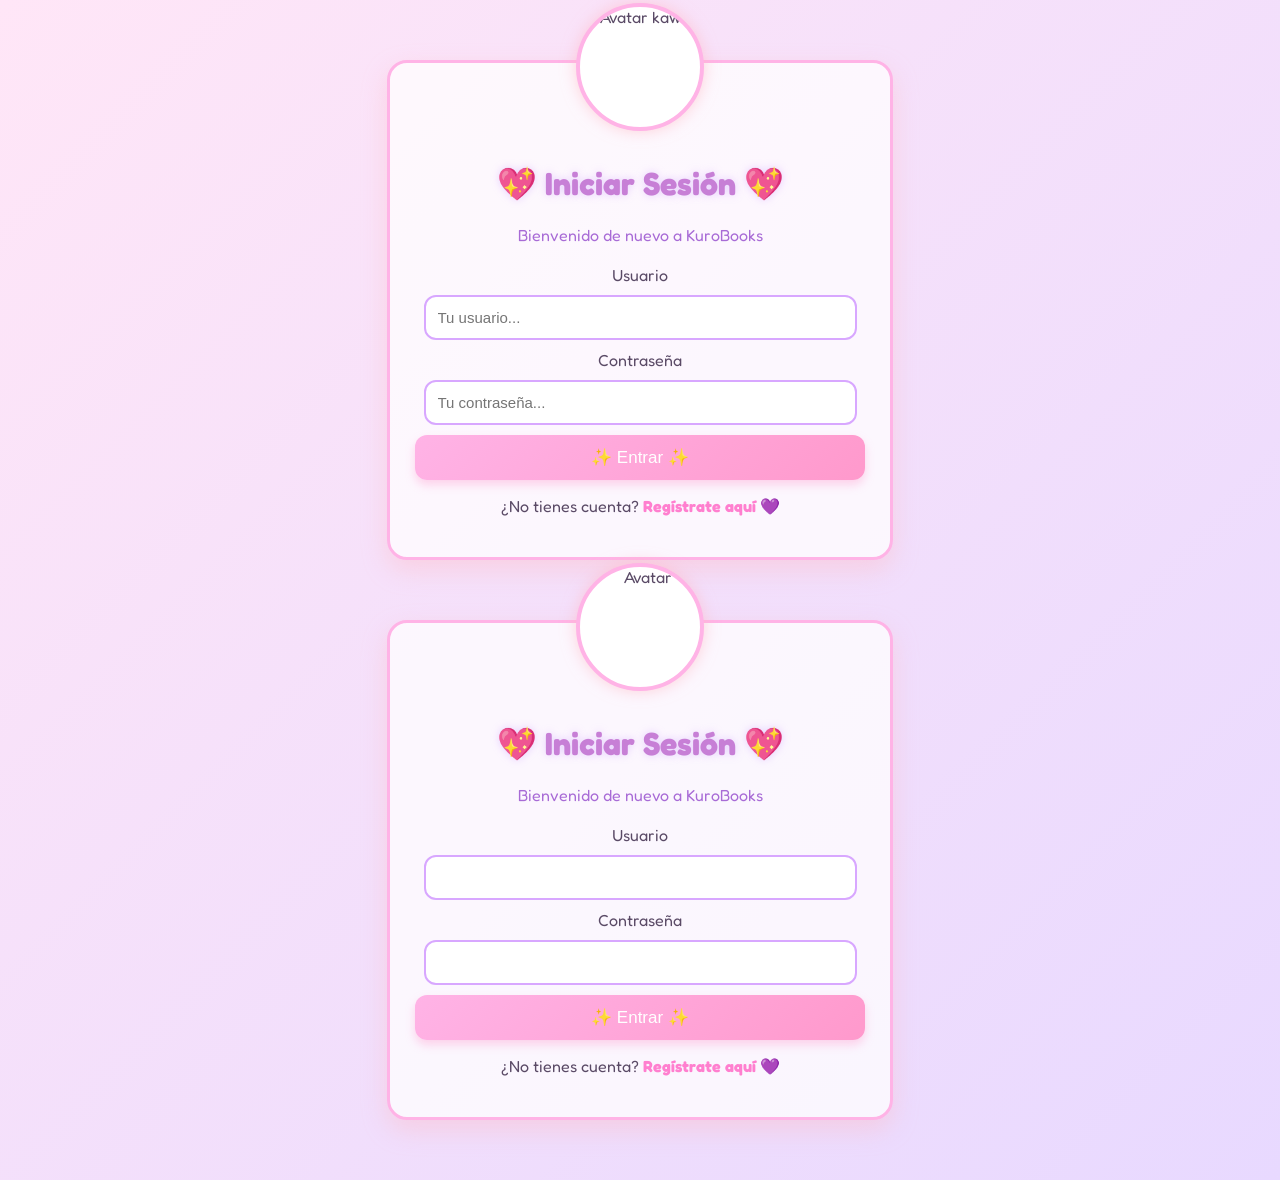
==== corazones-y-estrellas.html @ 80f04a92 "Add files via upload" ====
<!DOCTYPE html>
<html lang="es">
<head>
    <meta charset="UTF-8">
    <title>Corazones y Estrellas ✨</title>
    <link rel="stylesheet" href="estilos.css">
</head>
<body>

<script>
    if (localStorage.getItem("logeado") !== "true") {
        window.location.href = "login.html";
    }
</script>

<div class="barra-estado">
    <span class="estado-texto">💖 Corazones y Estrellas ✨</span>

    <div class="estado-botones">
        <button onclick="toggleDarkMode()">🌙 Modo oscuro</button>
        <button onclick="logout()">🚪 Cerrar sesión</button>
    </div>
</div>

<header>
    <h1>💖 Corazones y Estrellas ✨</h1>
    <p>Un libro lleno de magia, ternura y luz pastel.</p>
</header>

<section class="contenido">
    <h2>Capítulo 1 — Brillo en el Cielo</h2>
    <p>Aquí puedes escribir tu historia kawaii.</p>
</section>

<footer style="text-align:center; margin-top:40px;">
    <a href="index.html">⬅️ Volver a KuroBooks</a>
</footer>

<script>
function logout() {
    localStorage.setItem("logeado", "false");
    window.location.href = "login.html";
}
function toggleDarkMode() {
    document.body.classList.toggle("dark-mode");
}
</script>
<button onclick="toggleDarkMode()">🌙 Modo oscuro</button>
<script>
function toggleDarkMode() {
    const body = document.body;
    body.classList.toggle("dark-mode");

    // Guardar estado
    if (body.classList.contains("dark-mode")) {
        localStorage.setItem("modoOscuro", "true");
    } else {
        localStorage.setItem("modoOscuro", "false");
    }
}

// Activar automáticamente si estaba guardado
window.onload = function() {
    if (localStorage.getItem("modoOscuro") === "true") {
        document.body.classList.add("dark-mode");
    }
};
</script>
<script>
function toggleDarkMode() {
    const body = document.body;
    body.classList.toggle("dark-mode");

    // Guardar estado
    if (body.classList.contains("dark-mode")) {
        localStorage.setItem("modoOscuro", "true");
    } else {
        localStorage.setItem("modoOscuro", "false");
    }
}

// Activar automáticamente si estaba guardado
window.onload = function() {
    if (localStorage.getItem("modoOscuro") === "true") {
        document.body.classList.add("dark-mode");
    }
};
</script>


</body>
</html>
---- estilos.css ----
/* ---------------------------------------------------
   🌸 KuroBooks — Estilo Pastel Kawaii Completo
   --------------------------------------------------- */

/* Fuente kawaii */
@import url('https://fonts.googleapis.com/css2?family=Fredoka:wght@300;400;500;600&display=swap');

body {
    margin: 0;
    padding: 0;
    font-family: 'Fredoka', sans-serif;
    background: linear-gradient(135deg, #ffe6f7, #e8d9ff);
    color: #5a4a66;
    transition: 0.3s ease;
}

/* ---------------------------------------------------
   🌟 CONTENEDORES GENERALES
--------------------------------------------------- */

.contenedor,
.login-contenedor,
.registro-contenedor,
.welcome-contenedor {
    background: rgba(255, 255, 255, 0.75);
    border-radius: 20px;
    padding: 25px;
    max-width: 450px;
    margin: 60px auto;
    border: 3px solid #ffb3e6;
    box-shadow: 0 10px 25px rgba(255, 182, 193, 0.4);
    text-align: center;
}

/* ---------------------------------------------------
   🌟 TITULOS
--------------------------------------------------- */

h1, h2, h3 {
    color: #c77fd6;
    text-shadow: 0 0 8px rgba(200, 150, 255, 0.4);
}

.subtitulo {
    color: #a86bd6;
    margin-bottom: 20px;
}

/* ---------------------------------------------------
   🌟 INPUTS
--------------------------------------------------- */

input, textarea, select {
    width: 90%;
    padding: 12px;
    margin: 10px 0;
    border-radius: 12px;
    border: 2px solid #d8a7ff;
    background: #fff;
    font-size: 15px;
}

/* ---------------------------------------------------
   🌟 BOTONES
--------------------------------------------------- */

button, .btn {
    width: 100%;
    padding: 12px;
    background: linear-gradient(135deg, #ffb3e6, #ff99cc);
    border: none;
    border-radius: 12px;
    color: white;
    font-size: 17px;
    cursor: pointer;
    box-shadow: 0 5px 10px rgba(255, 153, 204, 0.4);
    transition: 0.3s;
}

button:hover, .btn:hover {
    transform: scale(1.05);
    background: linear-gradient(135deg, #ff99d6, #ff7fcf);
}

.btn-secundario {
    background: linear-gradient(135deg, #d8a7ff, #c77fd6);
}

.btn-terciario {
    background: linear-gradient(135deg, #c7a7ff, #a77fff);
}

/* ---------------------------------------------------
   🌟 ENLACES
--------------------------------------------------- */

a {
    color: #ff7fcf;
    font-weight: bold;
    text-decoration: none;
}

a:hover {
    text-shadow: 0 0 6px #ffb3e6;
}

/* ---------------------------------------------------
   🌟 AVATARES
--------------------------------------------------- */

.avatar-box {
    position: relative;
    padding-top: 80px;
}

.avatar {
    width: 120px;
    height: 120px;
    border-radius: 50%;
    border: 4px solid #ffb3e6;
    box-shadow: 0 0 15px rgba(255, 182, 193, 0.6);
    position: absolute;
    top: -60px;
    left: 50%;
    transform: translateX(-50%);
    background: white;
}

.avatar-index {
    width: 140px;
    margin: 20px auto;
    display: block;
    border-radius: 50%;
    border: 4px solid #ffb3e6;
    box-shadow: 0 0 15px rgba(255, 182, 193, 0.6);
}

/* ---------------------------------------------------
   🌟 TARJETAS DE LIBROS
--------------------------------------------------- */

.lista-libros {
    display: flex;
    flex-wrap: wrap;
    gap: 20px;
    justify-content: center;
}

.libro-card {
    width: 150px;
    background: rgba(255, 240, 250, 0.8);
    border: 3px solid #ffb3e6;
    border-radius: 15px;
    padding: 10px;
    text-align: center;
    cursor: pointer;
    transition: 0.3s;
}

.libro-card img {
    width: 100%;
    border-radius: 10px;
}

.libro-card:hover {
    transform: scale(1.05);
    box-shadow: 0 0 15px rgba(255, 182, 193, 0.6);
}

/* ---------------------------------------------------
   🌟 PANTALLA DE BIENVENIDA
--------------------------------------------------- */

.titulo-kawaii {
    font-size: 32px;
    color: #c77fd6;
    text-shadow: 0 0 10px rgba(200, 150, 255, 0.5);
}

.botones-welcome {
    margin-top: 30px;
    display: flex;
    justify-content: center;
    gap: 20px;
}

/* ---------------------------------------------------
   🌟 MODO OSCURO
--------------------------------------------------- */

.dark-mode {
    background: linear-gradient(135deg, #2a2233, #1a1620);
    color: #f0d9ff;
}

.dark-mode .contenedor,
.dark-mode .login-contenedor,
.dark-mode .registro-contenedor,
.dark-mode .welcome-contenedor {
    background: rgba(40, 30, 55, 0.7);
    border-color: #a86bd6;
    box-shadow: 0 10px 25px rgba(80, 50, 120, 0.5);
}

.dark-mode input {
    background: #3a2a4d;
    color: #f0d9ff;
    border-color: #b46cff;
}

.dark-mode button {
    background: linear-gradient(135deg, #b46cff, #8f4fd6);
}

.dark-mode a {
    color: #d8a7ff;
}
.portada-box {
    position: relative;
    padding-top: 180px;
}

.portada-registro {
    width: 260px;
    border-radius: 20px;
    border: 4px solid #ffb3e6;
    box-shadow: 0 0 20px rgba(255, 182, 193, 0.6);
    position: absolute;
    top: -120px;
    left: 50%;
    transform: translateX(-50%);
}
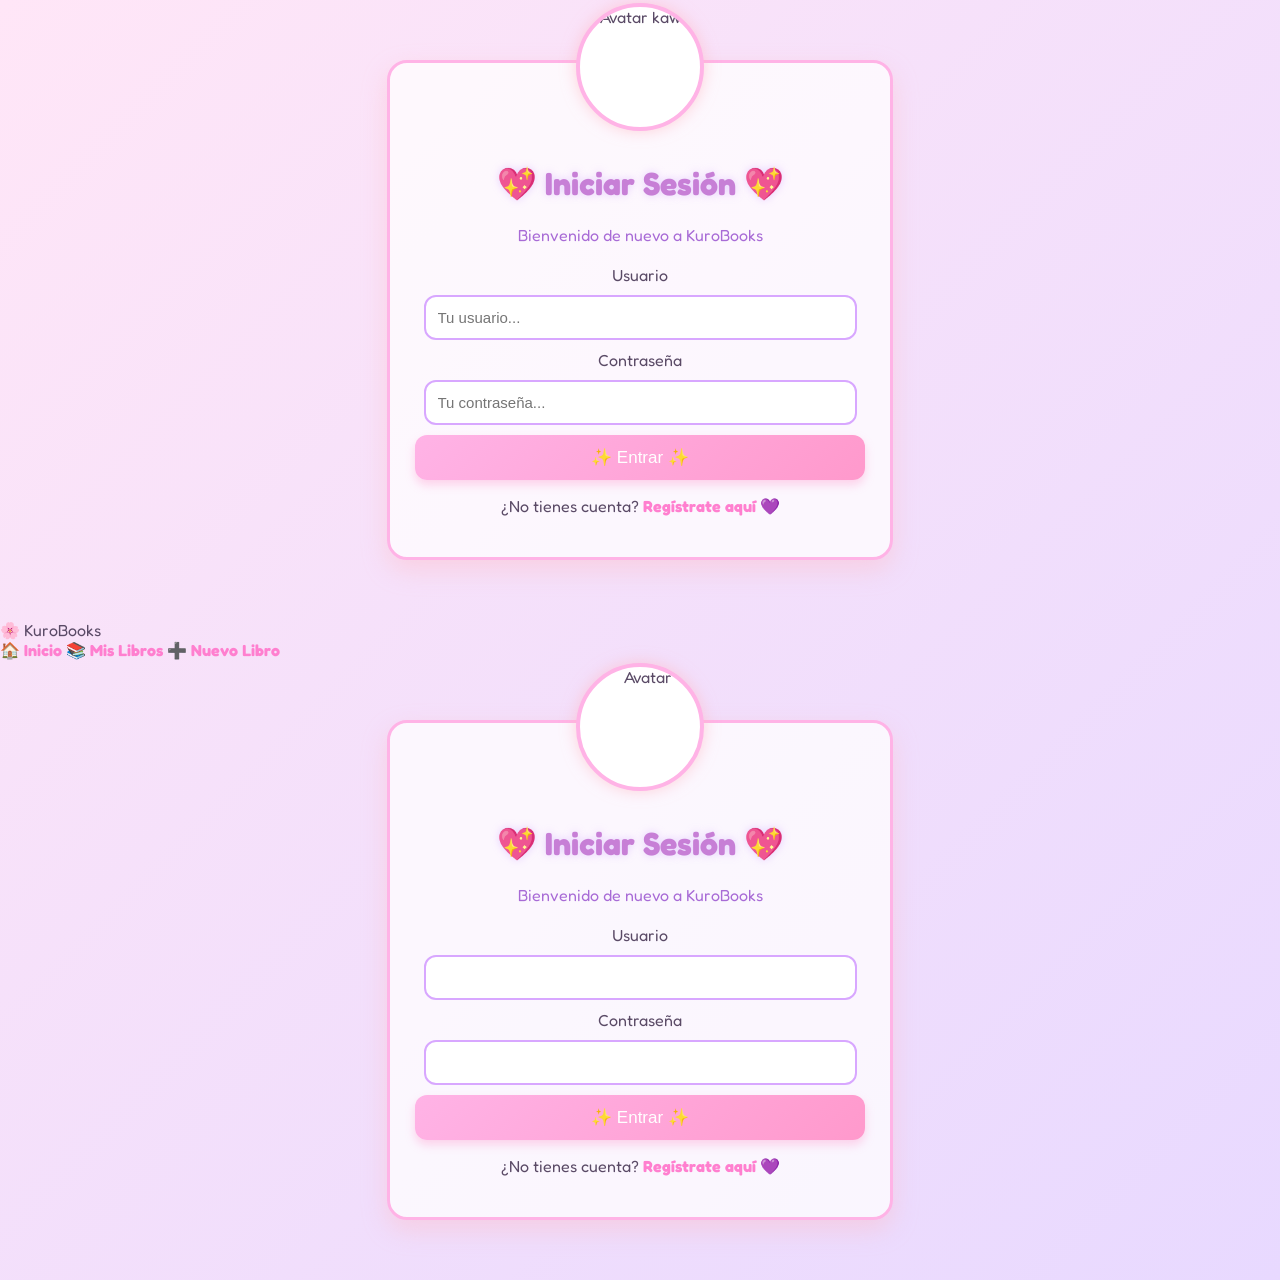
==== commit 81e52d55: "Add files via upload" ====
--- a/corazones-y-estrellas.html
+++ b/corazones-y-estrellas.html
@@ -89,4 +89,14 @@
 
 
 </body>
+<div class="barra-kawaii">
+    <div class="logo-kawaii">🌸 KuroBooks</div>
+
+    <div class="menu-kawaii">
+        <a href="index.html">🏠 Inicio</a>
+        <a href="libros.html">📚 Mis Libros</a>
+        <a href="#" onclick="crearLibroDesdeBarra()">➕ Nuevo Libro</a>
+    </div>
+</div>
+
 </html>
--- a/estilos.css
+++ b/estilos.css
@@ -230,3 +230,30 @@
     left: 50%;
     transform: translateX(-50%);
 }
+.imagen-card {
+    position: relative;
+    display: inline-block;
+    margin: 10px;
+}
+
+.imagen-subida {
+    width: 150px;
+    border-radius: 15px;
+    box-shadow: 0 0 10px pink;
+}
+
+.btn-borrar {
+    position: absolute;
+    bottom: 5px;
+    left: 5px;
+    background: #ff6b9a;
+    border: none;
+    padding: 5px 10px;
+    border-radius: 10px;
+    color: white;
+    cursor: pointer;
+}
+
+.btn-borrar:hover {
+    background: #ff3d7a;
+}
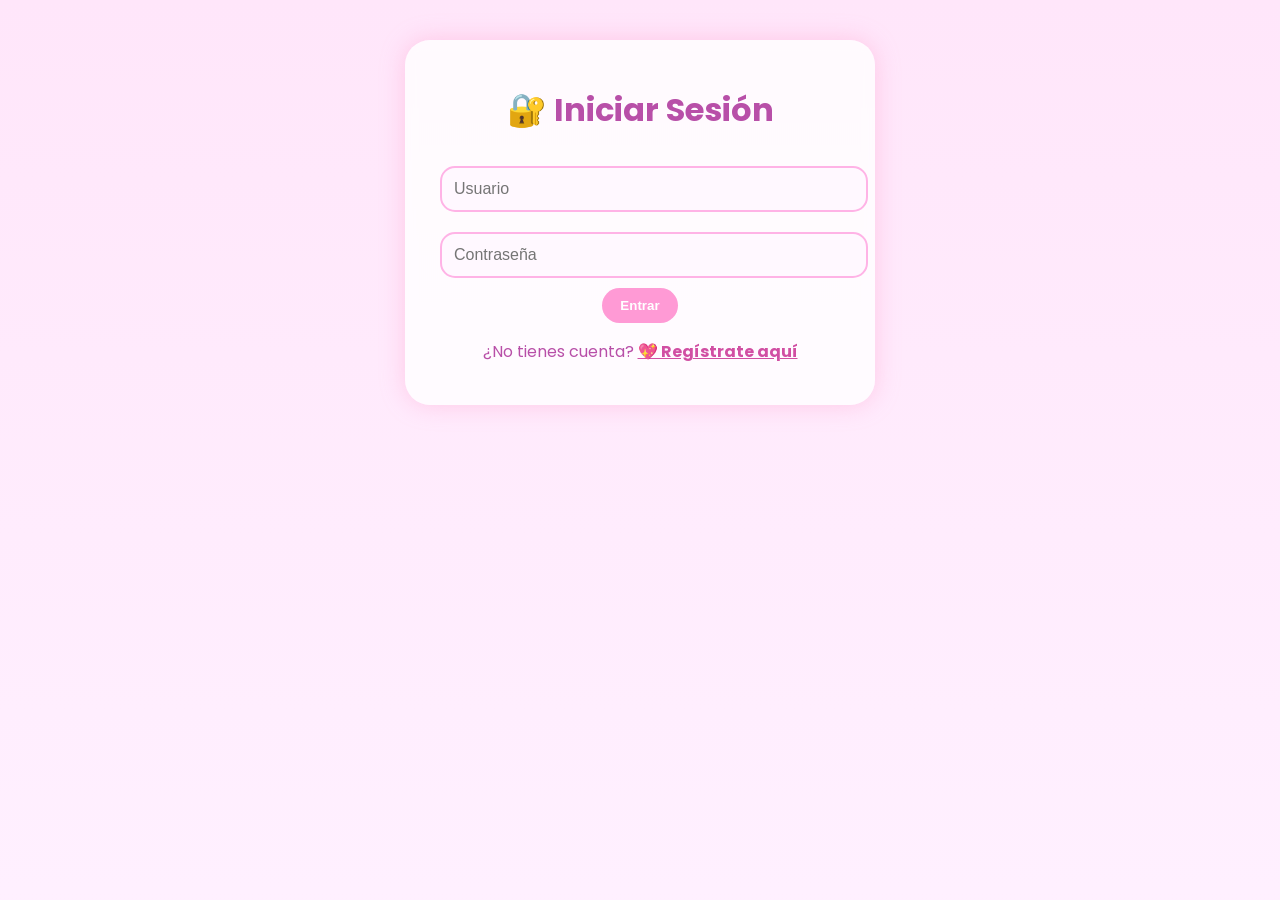
==== commit b5a3eaf3: "Add files via upload" ====
--- a/corazones-y-estrellas.html
+++ b/corazones-y-estrellas.html
@@ -100,3 +100,40 @@
 </div>
 
 </html>
+<div class="barra-kawaii">
+    <div class="logo-kawaii">🌸 KuroBooks</div>
+
+    <div class="menu-kawaii" id="menuKawaii">
+        <!-- Aquí se insertan los botones dinámicamente -->
+    </div>
+</div>
+<script>
+function actualizarMenu() {
+    let usuario = localStorage.getItem("usuarioActual");
+    let menu = document.getElementById("menuKawaii");
+
+    if (!menu) return;
+
+    if (usuario) {
+        menu.innerHTML = `
+            <a href="index.html">🏠 Inicio</a>
+            <a href="libros.html">📚 Mis Libros</a>
+            <span class="usuario-tag">💖 ${usuario}</span>
+            <a href="#" onclick="logout()">🚪 Cerrar sesión</a>
+        `;
+    } else {
+        menu.innerHTML = `
+            <a href="index.html">🏠 Inicio</a>
+            <a href="login.html">🔐 Login</a>
+            <a href="registro.html">💖 Registro</a>
+        `;
+    }
+}
+
+function logout() {
+    localStorage.removeItem("usuarioActual");
+    window.location.href = "login.html";
+}
+
+actualizarMenu();
+</script>
--- a/estilos.css
+++ b/estilos.css
@@ -1,144 +1,80 @@
-/* ---------------------------------------------------
-   🌸 KuroBooks — Estilo Pastel Kawaii Completo
-   --------------------------------------------------- */
-
-/* Fuente kawaii */
-@import url('https://fonts.googleapis.com/css2?family=Fredoka:wght@300;400;500;600&display=swap');
+/* ----------------------------- */
+/* 🌸 FUENTES Y BASE GENERAL     */
+/* ----------------------------- */
+@import url('https://fonts.googleapis.com/css2?family=Poppins:wght@300;400;600;700&display=swap');
 
 body {
     margin: 0;
     padding: 0;
-    font-family: 'Fredoka', sans-serif;
-    background: linear-gradient(135deg, #ffe6f7, #e8d9ff);
-    color: #5a4a66;
-    transition: 0.3s ease;
-}
-
-/* ---------------------------------------------------
-   🌟 CONTENEDORES GENERALES
---------------------------------------------------- */
-
-.contenedor,
-.login-contenedor,
-.registro-contenedor,
-.welcome-contenedor {
-    background: rgba(255, 255, 255, 0.75);
-    border-radius: 20px;
-    padding: 25px;
-    max-width: 450px;
-    margin: 60px auto;
-    border: 3px solid #ffb3e6;
-    box-shadow: 0 10px 25px rgba(255, 182, 193, 0.4);
-    text-align: center;
-}
-
-/* ---------------------------------------------------
-   🌟 TITULOS
---------------------------------------------------- */
-
-h1, h2, h3 {
-    color: #c77fd6;
-    text-shadow: 0 0 8px rgba(200, 150, 255, 0.4);
-}
-
-.subtitulo {
-    color: #a86bd6;
-    margin-bottom: 20px;
-}
-
-/* ---------------------------------------------------
-   🌟 INPUTS
---------------------------------------------------- */
-
-input, textarea, select {
-    width: 90%;
-    padding: 12px;
-    margin: 10px 0;
+    background: linear-gradient(180deg, #ffe6fa, #fff0ff, #ffe6f7);
+    background-size: 400% 400%;
+    animation: fondoAnimado 12s ease infinite;
+    font-family: "Poppins", sans-serif;
+    color: #b84fa8;
+    cursor: url("https://cur.cursors-4u.net/cursors/cur-11/cur1036.cur"), auto;
+}
+
+@keyframes fondoAnimado {
+    0% { background-position: 0% 50%; }
+    50% { background-position: 100% 50%; }
+    100% { background-position: 0% 50%; }
+}
+
+/* Contenedor general */
+.contenedor {
+    max-width: 900px;
+    margin: 40px auto;
+    background: #ffffffcc;
+    padding: 25px 35px;
+    border-radius: 25px;
+    box-shadow: 0 0 25px rgba(255, 150, 200, 0.4);
+    backdrop-filter: blur(6px);
+}
+
+/* ----------------------------- */
+/* 🌸 NAVBAR KAWAII              */
+/* ----------------------------- */
+.barra-kawaii {
+    width: 100%;
+    background: #ffd6f6;
+    padding: 12px 20px;
+    display: flex;
+    justify-content: space-between;
+    align-items: center;
+    box-shadow: 0 2px 10px rgba(255, 150, 200, 0.4);
+    position: sticky;
+    top: 0;
+    z-index: 999;
+    border-bottom: 3px solid #ffb3e6;
+}
+
+.logo-kawaii {
+    font-size: 22px;
+    font-weight: bold;
+    color: #d14fa3;
+    text-shadow: 0 0 5px white;
+}
+
+.menu-kawaii a {
+    margin-left: 20px;
+    text-decoration: none;
+    font-weight: 600;
+    color: #b84fa8;
+    background: #ffe6fa;
+    padding: 6px 12px;
     border-radius: 12px;
-    border: 2px solid #d8a7ff;
-    background: #fff;
-    font-size: 15px;
-}
-
-/* ---------------------------------------------------
-   🌟 BOTONES
---------------------------------------------------- */
-
-button, .btn {
-    width: 100%;
-    padding: 12px;
-    background: linear-gradient(135deg, #ffb3e6, #ff99cc);
-    border: none;
-    border-radius: 12px;
+    transition: 0.2s;
+}
+
+.menu-kawaii a:hover {
+    background: #ffb3e6;
     color: white;
-    font-size: 17px;
-    cursor: pointer;
-    box-shadow: 0 5px 10px rgba(255, 153, 204, 0.4);
-    transition: 0.3s;
-}
-
-button:hover, .btn:hover {
-    transform: scale(1.05);
-    background: linear-gradient(135deg, #ff99d6, #ff7fcf);
-}
-
-.btn-secundario {
-    background: linear-gradient(135deg, #d8a7ff, #c77fd6);
-}
-
-.btn-terciario {
-    background: linear-gradient(135deg, #c7a7ff, #a77fff);
-}
-
-/* ---------------------------------------------------
-   🌟 ENLACES
---------------------------------------------------- */
-
-a {
-    color: #ff7fcf;
-    font-weight: bold;
-    text-decoration: none;
-}
-
-a:hover {
-    text-shadow: 0 0 6px #ffb3e6;
-}
-
-/* ---------------------------------------------------
-   🌟 AVATARES
---------------------------------------------------- */
-
-.avatar-box {
-    position: relative;
-    padding-top: 80px;
-}
-
-.avatar {
-    width: 120px;
-    height: 120px;
-    border-radius: 50%;
-    border: 4px solid #ffb3e6;
-    box-shadow: 0 0 15px rgba(255, 182, 193, 0.6);
-    position: absolute;
-    top: -60px;
-    left: 50%;
-    transform: translateX(-50%);
-    background: white;
-}
-
-.avatar-index {
-    width: 140px;
-    margin: 20px auto;
-    display: block;
-    border-radius: 50%;
-    border: 4px solid #ffb3e6;
-    box-shadow: 0 0 15px rgba(255, 182, 193, 0.6);
-}
-
-/* ---------------------------------------------------
-   🌟 TARJETAS DE LIBROS
---------------------------------------------------- */
-
+    box-shadow: 0 0 10px #ff9ad5;
+}
+
+/* ----------------------------- */
+/* 🌸 TARJETAS DE LIBROS         */
+/* ----------------------------- */
 .lista-libros {
     display: flex;
     flex-wrap: wrap;
@@ -147,113 +83,216 @@
 }
 
 .libro-card {
-    width: 150px;
-    background: rgba(255, 240, 250, 0.8);
+    width: 170px;
+    background: #fff;
+    border-radius: 20px;
+    padding: 15px;
+    text-align: center;
+    box-shadow: 0 0 15px rgba(255, 150, 200, 0.4);
+    transition: 0.2s;
+}
+
+.libro-card img {
+    width: 100%;
+    border-radius: 15px;
     border: 3px solid #ffb3e6;
-    border-radius: 15px;
-    padding: 10px;
-    text-align: center;
+}
+
+.libro-card:hover {
+    transform: translateY(-5px);
+    box-shadow: 0 0 25px rgba(255, 120, 180, 0.6);
+}
+
+.libro-card button {
+    margin-top: 8px;
+    width: 100%;
+}
+
+/* ----------------------------- */
+/* 🌸 BOTONES KAWAII             */
+/* ----------------------------- */
+button, .btn {
+    background: #ff9ad5;
+    border: none;
+    padding: 10px 18px;
+    border-radius: 20px;
+    color: white;
+    font-weight: 600;
     cursor: pointer;
-    transition: 0.3s;
-}
-
-.libro-card img {
-    width: 100%;
-    border-radius: 10px;
-}
-
-.libro-card:hover {
-    transform: scale(1.05);
-    box-shadow: 0 0 15px rgba(255, 182, 193, 0.6);
-}
-
-/* ---------------------------------------------------
-   🌟 PANTALLA DE BIENVENIDA
---------------------------------------------------- */
-
-.titulo-kawaii {
-    font-size: 32px;
-    color: #c77fd6;
-    text-shadow: 0 0 10px rgba(200, 150, 255, 0.5);
-}
-
-.botones-welcome {
-    margin-top: 30px;
-    display: flex;
-    justify-content: center;
-    gap: 20px;
-}
-
-/* ---------------------------------------------------
-   🌟 MODO OSCURO
---------------------------------------------------- */
-
-.dark-mode {
-    background: linear-gradient(135deg, #2a2233, #1a1620);
-    color: #f0d9ff;
-}
-
-.dark-mode .contenedor,
-.dark-mode .login-contenedor,
-.dark-mode .registro-contenedor,
-.dark-mode .welcome-contenedor {
-    background: rgba(40, 30, 55, 0.7);
-    border-color: #a86bd6;
-    box-shadow: 0 10px 25px rgba(80, 50, 120, 0.5);
-}
-
-.dark-mode input {
-    background: #3a2a4d;
-    color: #f0d9ff;
-    border-color: #b46cff;
-}
-
-.dark-mode button {
-    background: linear-gradient(135deg, #b46cff, #8f4fd6);
-}
-
-.dark-mode a {
-    color: #d8a7ff;
-}
-.portada-box {
-    position: relative;
-    padding-top: 180px;
-}
-
-.portada-registro {
-    width: 260px;
+    transition: 0.2s;
+    text-decoration: none;
+    display: inline-block;
+}
+
+button:hover, .btn:hover {
+    background: #ff7cc4;
+    box-shadow: 0 0 12px #ff9ad5;
+}
+
+/* Botón secundario */
+.btn-secundario {
+    background: #cfa7ff;
+}
+
+.btn-secundario:hover {
+    background: #b88aff;
+}
+
+/* ----------------------------- */
+/* 🌸 PORTADA DEL LIBRO          */
+/* ----------------------------- */
+.portada-libro {
+    width: 200px;
     border-radius: 20px;
     border: 4px solid #ffb3e6;
-    box-shadow: 0 0 20px rgba(255, 182, 193, 0.6);
-    position: absolute;
-    top: -120px;
-    left: 50%;
-    transform: translateX(-50%);
-}
-.imagen-card {
-    position: relative;
-    display: inline-block;
-    margin: 10px;
-}
-
-.imagen-subida {
-    width: 150px;
-    border-radius: 15px;
-    box-shadow: 0 0 10px pink;
-}
-
-.btn-borrar {
-    position: absolute;
-    bottom: 5px;
-    left: 5px;
-    background: #ff6b9a;
+    box-shadow: 0 0 20px rgba(255, 150, 200, 0.5);
+    margin-bottom: 15px;
+}
+
+/* ----------------------------- */
+/* 🌸 TÍTULO EDITABLE            */
+/* ----------------------------- */
+.input-titulo {
+    font-size: 22px;
+    font-weight: bold;
     border: none;
-    padding: 5px 10px;
+    background: transparent;
+    color: #b84fa8;
+    outline: none;
+    text-align: center;
+}
+
+/* ----------------------------- */
+/* 🌸 LISTA DE CAPÍTULOS         */
+/* ----------------------------- */
+.lista-capitulos {
+    margin-bottom: 20px;
+}
+
+.cap-card {
+    background: #ffe6fa;
+    padding: 10px 15px;
+    border-radius: 15px;
+    margin-bottom: 10px;
+    display: flex;
+    justify-content: space-between;
+    align-items: center;
+    box-shadow: 0 0 10px rgba(255, 150, 200, 0.3);
+}
+
+.cap-card span {
+    cursor: pointer;
+    font-weight: 600;
+}
+
+.cap-card span:hover {
+    color: #ff4fa3;
+}
+
+/* ----------------------------- */
+/* 🌸 EDITOR DE TEXTO            */
+/* ----------------------------- */
+textarea {
+    width: 100%;
+    border-radius: 15px;
+    border: 2px solid #ffb3e6;
+    padding: 12px;
+    resize: vertical;
+    font-family: "Poppins", sans-serif;
+    font-size: 15px;
+    background: #fff8ff;
+    box-shadow: inset 0 0 10px rgba(255, 150, 200, 0.2);
+}
+
+textarea:focus {
+    outline: none;
+    border-color: #ff7cc4;
+    box-shadow: 0 0 10px #ff9ad5;
+}
+
+/* ----------------------------- */
+/* 🌸 HR KAWAII                  */
+/* ----------------------------- */
+hr {
+    border: none;
+    height: 3px;
+    background: linear-gradient(90deg, #ffb3e6, #ffc8f2, #ffb3e6);
     border-radius: 10px;
-    color: white;
-    cursor: pointer;
-}
-
-.btn-borrar:hover {
-    background: #ff3d7a;
-}
+    margin: 25px 0;
+}
+
+/* ----------------------------- */
+/* 🌙 MODO OSCURO PASTEL         */
+/* ----------------------------- */
+.dark {
+    background: linear-gradient(180deg, #2b1f2f, #3a2940, #2b1f2f);
+    color: #ffd6f6;
+}
+
+.dark .contenedor {
+    background: #3a2940cc;
+    box-shadow: 0 0 25px rgba(255, 200, 255, 0.3);
+}
+
+.dark .barra-kawaii {
+    background: #4a3555;
+    border-bottom-color: #d18ad8;
+}
+
+.dark button, .dark .btn {
+    background: #d18ad8;
+}
+
+.dark textarea {
+    background: #4a3555;
+    color: #ffd6f6;
+    border-color: #d18ad8;
+}
+
+/* ----------------------------- */
+/* 🌟 ESTRELLITAS CAYENDO        */
+/* ----------------------------- */
+.estrella {
+    position: fixed;
+    top: -20px;
+    font-size: 18px;
+    color: #ffb3e6;
+    animation: caer 3s linear forwards;
+    pointer-events: none;
+}
+
+@keyframes caer {
+    to {
+        transform: translateY(110vh) rotate(360deg);
+        opacity: 0;
+    }
+}
+
+/* ----------------------------- */
+/* 💖 LOGIN Y REGISTRO KAWAII    */
+/* ----------------------------- */
+.login-box {
+    max-width: 400px;
+    text-align: center;
+}
+
+.login-box input {
+    width: 100%;
+    padding: 12px;
+    margin: 10px 0;
+    border-radius: 15px;
+    border: 2px solid #ffb3e6;
+    background: #fff8ff;
+    font-size: 16px;
+}
+
+.login-box input:focus {
+    outline: none;
+    border-color: #ff7cc4;
+    box-shadow: 0 0 10px #ff9ad5;
+}
+
+.login-box a {
+    color: #d14fa3;
+    font-weight: bold;
+}
